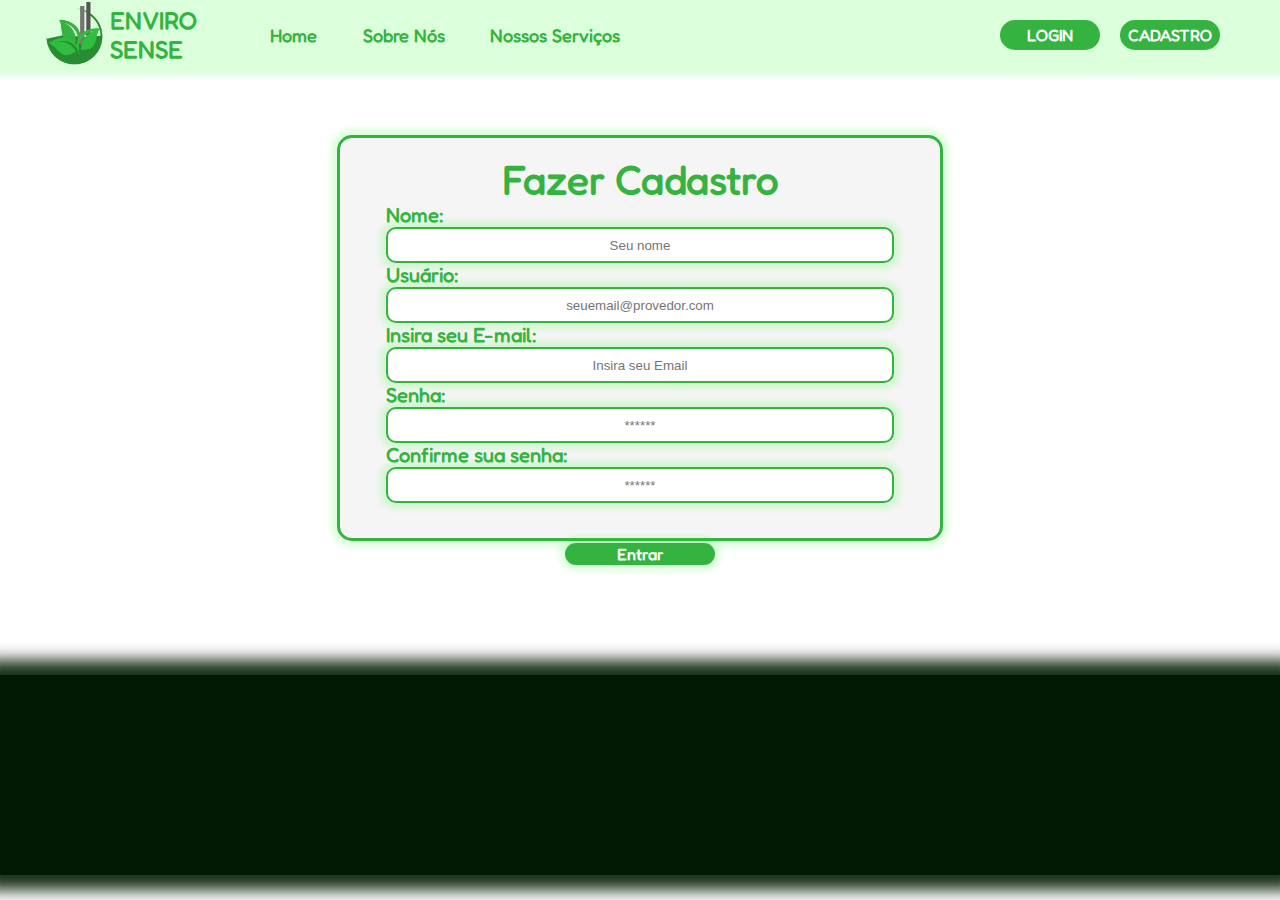
==== tela-cadastro.html @ 24023774 "atualização site v1.0" ====
<!DOCTYPE html>
<html lang="en">
<head>
    <meta charset="UTF-8">
    <meta name="viewport" content="width=device-width, initial-scale=1.0">
    <title>| Enviro Sense</title>
    <link rel="stylesheet" href="css/style.css">
    <link rel="icon" type="image/png" href="images/icon-noname.png">
    <script src="js/script.js"></script>
</head>
<body>
    <div class="header">
        <div class="container">
            <div class="navbar">
                <div class="logo">
                    <img src="images/icon-noname.png"></img>
                    <a>ENVIRO SENSE</a>
                </div>
                <div class="opcoes">
                    <a class="opcao" onclick="window.location.href='index.html'">Home</a>
                    <a class="opcao" onclick="window.location.href='index.html'">Sobre Nós</a>
                    <a class="opcao" onclick="window.location.href='index.html'">Nossos Serviços</a>
                </div>
            </div>
            <div class="botoes">
                <button onclick="window.location.href='tela-login.html'">LOGIN</button>
                <button onclick=""window.location.href='tela-cadastro.html'>CADASTRO</button>
            </div>
        </div>
    </div>

    <div class="cadastro">
        <div class="container">
            <div class="caixa-cadastro">
                <h2>Fazer Cadastro</h2>
                <div class="conteudo">
                    <div class="campo_login">
                        <span>Nome:</span> <br>
                        <input id="nome_input" type="text" placeholder="Seu nome">
                    </div>
                    <div class="campo_login">
                        <span>Usuário:</span> <br>
                        <input id="campo_usuario" type="text" placeholder="seuemail@provedor.com">
                    </div>
                    <div class="campo_login">
                        <span>Insira seu E-mail:</span><br>
                        <input id="email_input" type="text" placeholder="Insira seu Email">
                    </div>
                    <div class="campo_senha">
                        <span>Senha:</span><br>
                        <input id="senha_input" type="password" placeholder="******">
                        <!--<input type="checkbox" id="verSenha">-->
                    </div>
                    <div class="campo_senha">
                        <span>Confirme sua senha:</span><br>
                        <input id="senha_input" type="password" placeholder="******">
                    </div> <br> <br>
                    <button class="botao">Entrar</button>
                </div>

            </div>
        </div>
    </div>

    <div class="footer">
        <div class="container">
        </div>
    </div>
</body>
</html>
---- css/style.css ----
@font-face {
    font-family: 'Fredoka';
    src: url('../fonts/Fredoka-Regular.ttf') format('truetype');
    font-weight: normal;
    font-style: normal;
}

body {
    margin: 0px;
    font-family: "Fredoka";
}

html {
    scroll-behavior: smooth;
}

.header {
    position: relative;
    display: flex;
    background-color: rgba(0, 255, 0, 0.14);
    width: 100%;
    height: 70px;
    box-shadow: 0px 0px 6px 6px rgba(0, 255, 0, 0.14);
    z-index: 10;
}

.header .container {
    padding-left: 40px;
    padding-right: 60px;
    display: flex;
    width: 100%;
    height: 100%;
    align-items: center;
    justify-content: space-between;
    flex-direction: row;
}

.header .container img {
    width: 70px;
    height: 70px;
}

.container .navbar {
    display: flex;
    width: 600px;
    height: 100%;
    flex-direction: row;
    align-items: center;
    justify-content: space-between;
}


.container .logo {
    display: flex;
    flex-direction: row;
    align-items: center;
    justify-content: space-between;
    width: 160px;
    height: 100%;
    color: #35b341;
    font-size: 24px;
    font-weight: bold;
    cursor: default;
}

.container .opcoes {
    display: flex;
    flex-direction: row;
    align-items: center;
    justify-content: space-between;
    width: 350px;
    min-width: 350px;
    color: #35b341;
    font-size: 18px;
    font-weight: bold;
    padding-left: 20px;
    padding-right: 20px;
}

.opcao{
    display: inline-block;
    transition: transform 0.5s ease;
    text-decoration: none;
    color: #35b341;
}

.opcao:hover {
    transform: scale(1.4);
    cursor: pointer;
}

.container .botoes {
    display: flex;
    flex-direction: row;
    align-items: center;
    justify-content: space-between;
    width: 220px;
    min-width: 220px;
    padding-left: 20px;
}

.botoes button {
    width: 100px;
    height: 30px;
    border: 0px solid;
    border-radius: 15px;
    background-color: #35b341;
    color: white;
    font-size: 16px;
    font-weight: bold;
    font-family: "Fredoka";
    transition: transform 0.5s ease;
}

.botoes button:hover {
    transform: scale(1.2);
    cursor: pointer;
}


.home {
    width: 100%;
    height: 2160px;
}

.home .container-welcome {
    position: absolute;
    top: 0;
    width: 100%;
    height: 720px;
    display: flex;
    align-items: center;
    justify-content: center;
    background: linear-gradient(rgba(0, 0, 0, 0.9), rgba(0, 0, 0, 0.5)), url('../images/background-home-welcome.png');
    background-position: center;
}

.container-welcome .conteudo {
    display: flex;
    width: 1000px;
    height: 116px;
    min-width: 1000px;
    min-height: 116px;
    flex-direction: column;
    align-items: center;
}

.container-welcome .conteudo span {
    color: rgb(220, 220, 220);
    font-size: 60px;
    font-weight: bold;
}

.container-welcome .conteudo a {
    color: rgb(180, 180, 180);
    font-size: 36px;
}

.container-welcome .conteudo b {
    color: rgb(220, 220, 220);
}

.container-nossos-servicos {
    display: flex;
    top: 650px;
    position: relative;
    width: 100%;
    height: 800px;
    background: rgb(0, 39, 3);
    box-shadow: 0px 0px 20px 20px #002802;
}

.container-nao-arrisque {
    display: flex;
    top: 600px;
    position: relative;
    align-items: center;
    justify-content: center;
    flex-direction: row;
    width: 100%;
    height: 800px;
    background: rgb(35, 35, 35);
    box-shadow: 0px 0px 20px 20px #232323;  
}

.container-nao-arrisque .conteudo2 {
    display: flex;
    flex-direction: column;
    align-items: center;
    justify-content: center;
    width: 900px;
    height: 500px;
    gap: 30px;
    color: rgb(240, 240, 240);
}

.container-nao-arrisque .conteudo2 span {
    font-size: 62px;
    font-weight: bold;
}

.container-nao-arrisque .conteudo2 a {
    font-size: 30px;
}


.container-nossos-servicos .moldura1 {
    background: url("../images/pintura-automotiva.png");
    height: 400px;
    width: 600px;
    min-height: 400px;
    min-width: 600px;
    margin-top: 160px;
    margin-left: 40px;
    background-position: center;
    background-size: contain;
    border: 10px solid rgb(220, 220, 220);
    box-shadow: 0px 0px 4px 2px rgba(0, 0, 0, 0.5);
}

.container-nossos-servicos .conteudo1 {
    display: flex;
    flex-direction: column;
    align-items: center;
    margin-left: 40px;
    margin-right: 40px;
    margin-top: 80px;
    gap: 90px;
    width: 650px;
    height: 500px;
    min-width: 650px;
    min-height: 500px;
}

.container-nossos-servicos .conteudo1 span {
    font-size: 60px;
    font-weight: bold;
    color: rgb(240, 240, 240);
}

.container-nossos-servicos .conteudo1 a {
    font-size: 30px;
    text-align: left;
    color: rgb(200, 200, 200);
}
.container-nossos-servicos b {
    color: rgb(240, 240, 240);
}

.footer .container-conteudo {
    display: flex;
    flex-direction: column;
    gap: 5px;
    width: 600px;
}

.footer .container-conteudo span {
    color:rgb(240, 240, 240);
    font-weight: bold;
    cursor: default;
}

.footer .container-conteudo a {
    color: rgb(240, 240, 240);
    text-decoration: underline;
    cursor: pointer;
}

.footer {
    display: flex;
    align-items: center;
    justify-content: center;
    position: relative;
    top: 0px;
    width: 100%;
    height: 200px;
    background: rgb(0, 25, 00);
    box-shadow: 0px 0px 15px 15px rgba(0, 25, 0, 0.9);
}

.login {
    width: 100%;
    height: 675px;
}

.login .container{
    width: 100%;
    height: 100%;
    display: flex;
    justify-content: center;
    align-items: center;
}

.login .caixa-login {
    height: 400px;
    width: 600px;
    background-color: whitesmoke;
    color:#35b341;
    border: #35b341 solid;
    box-shadow: 0px 0px 6px 6px rgba(0, 255, 0, 0.14);
    border-radius: 15px;
    display: flex;
    flex-direction: column;
    align-items: center;
    justify-content: center;
}
.login .caixa-login h2 {
    margin-bottom: 0;
    font-size: 40px;
    font-weight: bold;
}

.login .conteudo {
    margin-top: 0;
    height: 300px;
    display: flex;
    justify-content: space-around;
    align-items: center;
    flex-direction: column;
    
}

.login .campo_login input {
    width: 500px;
    height: 30px;
    border: 2px solid #35b341;
    box-shadow: 0px 0px 6px 6px rgba(0, 255, 0, 0.14);
    border-radius: 10px;
    text-align: center;
}

.login .campo_senha input {
    width: 500px;
    height: 30px;
    border: 2px solid #35b341;
    box-shadow: 0px 0px 6px 6px rgba(0, 255, 0, 0.14);
    border-radius: 10px;
    text-align: center;

}

.login .conteudo span{
    font-size: 20px;
    font-weight: bold;
}

.login .caixa-login .botao {
    width: 150px;
    height: 30px;
    border: 0px solid;
    border-radius: 15px;
    box-shadow: 0px 0px 6px 6px rgba(0, 255, 0, 0.14);
    background-color: #35b341;
    color: white;
    font-size: 16px;
    font-weight: bold;
    font-family: "Fredoka";
    transition: transform 0.5s ease;
}

.login .conteudo .botao:hover {
    transform: scale(1.2);
    cursor: pointer;
}

.cadastro{
    width: 100%;
    height: 675px;
}

.caixa-cadastro{
    height: 400px;
    width: 600px;
    background-color: whitesmoke;
    color:#35b341;
    border: #35b341 solid;
    box-shadow: 0px 0px 6px 6px rgba(0, 255, 0, 0.14);
    border-radius: 15px;
    display: flex;
    flex-direction: column;
    align-items: center;
    justify-content: center;
}

.cadastro .conteudo {
    margin-top: 0;
    height: 300px;
    display: flex;
    justify-content: space-around;
    align-items: center;
    flex-direction: column;
}

.cadastro .caixa-cadastro .botao {
    width: 150px;
    height: 30px;
    border: 0px solid;
    border-radius: 15px;
    box-shadow: 0px 0px 6px 6px rgba(0, 255, 0, 0.14);
    background-color: #35b341;
    color: white;
    font-size: 16px;
    font-weight: bold;
    font-family: "Fredoka";
    transition: transform 0.5s ease;
}

.cadastro .conteudo .botao:hover {
    transform: scale(1.2);
    cursor: pointer;
}

.cadastro .conteudo span{
    font-size: 20px;
    font-weight: bold;
}

.cadastro .conteudo {
    margin-top: 0;
    height: 350px;
    display: flex;
    justify-content: space-around;
    align-items: center;
    flex-direction: column;
}

.cadastro .campo_login input {
    width: 500px;
    height: 30px;
    border: 2px solid #35b341;
    box-shadow: 0px 0px 6px 6px rgba(0, 255, 0, 0.14);
    border-radius: 10px;
    text-align: center;
}

.cadastro .campo_senha input {
    width: 500px;
    height: 30px;
    border: 2px solid #35b341;
    box-shadow: 0px 0px 6px 6px rgba(0, 255, 0, 0.14);
    border-radius: 10px;
    text-align: center;
}

.cadastro .caixa-cadastro h2 {
    margin-bottom: 0;
    font-size: 40px;
    font-weight: bold;
}

.cadastro .container{
    width: 100%;
    height: 100%;
    display: flex;
    justify-content: center;
    align-items: center;
    margin-top: -70px;
}
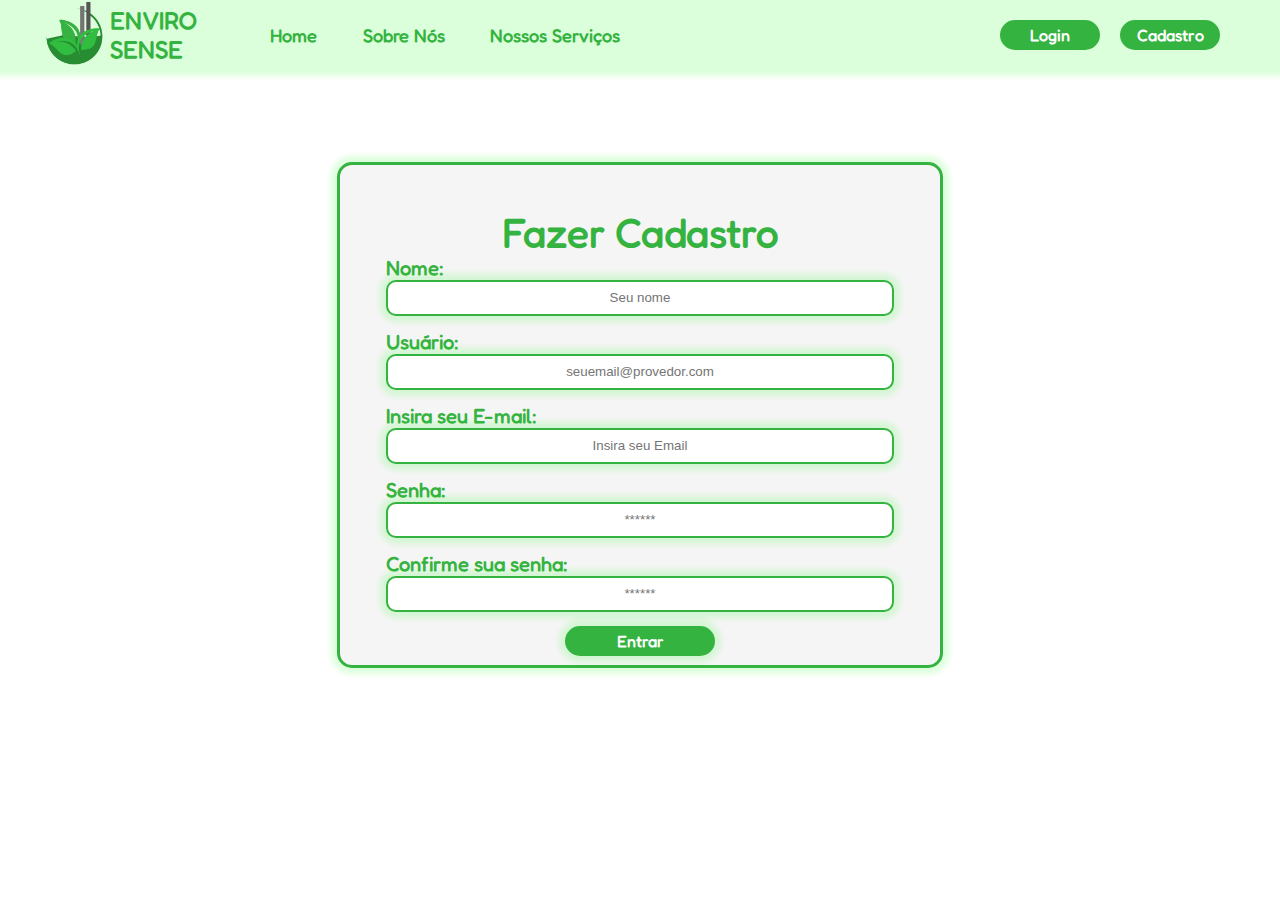
==== commit f62f8cec: "atualização site v1.0" ====
--- a/tela-cadastro.html
+++ b/tela-cadastro.html
@@ -17,20 +17,19 @@
                     <a>ENVIRO SENSE</a>
                 </div>
                 <div class="opcoes">
-                    <a class="opcao" onclick="window.location.href='index.html'">Home</a>
-                    <a class="opcao" onclick="window.location.href='index.html'">Sobre Nós</a>
-                    <a class="opcao" onclick="window.location.href='index.html'">Nossos Serviços</a>
+                    <a class="opcao" href="index.html">Home</a>
+                    <a class="opcao">Sobre Nós</a>
+                    <a class="opcao" href="#nossos-servicos">Nossos Serviços</a>
                 </div>
             </div>
             <div class="botoes">
-                <button onclick="window.location.href='tela-login.html'">LOGIN</button>
-                <button onclick=""window.location.href='tela-cadastro.html'>CADASTRO</button>
+                <button onclick="window.location.href='tela-login.html'">Login</button>
+                <button onclick="window.location.href='tela-cadastro.html'">Cadastro</button>
             </div>
         </div>
     </div>
 
     <div class="cadastro">
-        <div class="container">
             <div class="caixa-cadastro">
                 <h2>Fazer Cadastro</h2>
                 <div class="conteudo">
@@ -54,17 +53,10 @@
                     <div class="campo_senha">
                         <span>Confirme sua senha:</span><br>
                         <input id="senha_input" type="password" placeholder="******">
-                    </div> <br> <br>
+                    </div>
                     <button class="botao">Entrar</button>
                 </div>
-
             </div>
-        </div>
-    </div>
-
-    <div class="footer">
-        <div class="container">
-        </div>
     </div>
 </body>
 </html>--- a/css/style.css
+++ b/css/style.css
@@ -192,6 +192,7 @@
     height: 500px;
     gap: 30px;
     color: rgb(240, 240, 240);
+    padding-bottom: 60px;
 }
 
 .container-nao-arrisque .conteudo2 span {
@@ -364,12 +365,16 @@
 }
 
 .cadastro{
-    width: 100%;
-    height: 675px;
+    display: flex;
+    flex-direction: row;
+    align-items: center;
+    justify-content: center;
+    width: 100%;
+    height: 690px;
 }
 
 .caixa-cadastro{
-    height: 400px;
+    height: 500px;
     width: 600px;
     background-color: whitesmoke;
     color:#35b341;
@@ -382,11 +387,10 @@
     justify-content: center;
 }
 
-.cadastro .conteudo {
-    margin-top: 0;
-    height: 300px;
-    display: flex;
-    justify-content: space-around;
+.cadastro .caixa-cadastro .conteudo {
+    height: 400px;
+    display: flex;
+    justify-content: space-between;
     align-items: center;
     flex-direction: column;
 }
@@ -402,7 +406,7 @@
     font-size: 16px;
     font-weight: bold;
     font-family: "Fredoka";
-    transition: transform 0.5s ease;
+    transition: transform 0.5s ease;    
 }
 
 .cadastro .conteudo .botao:hover {
